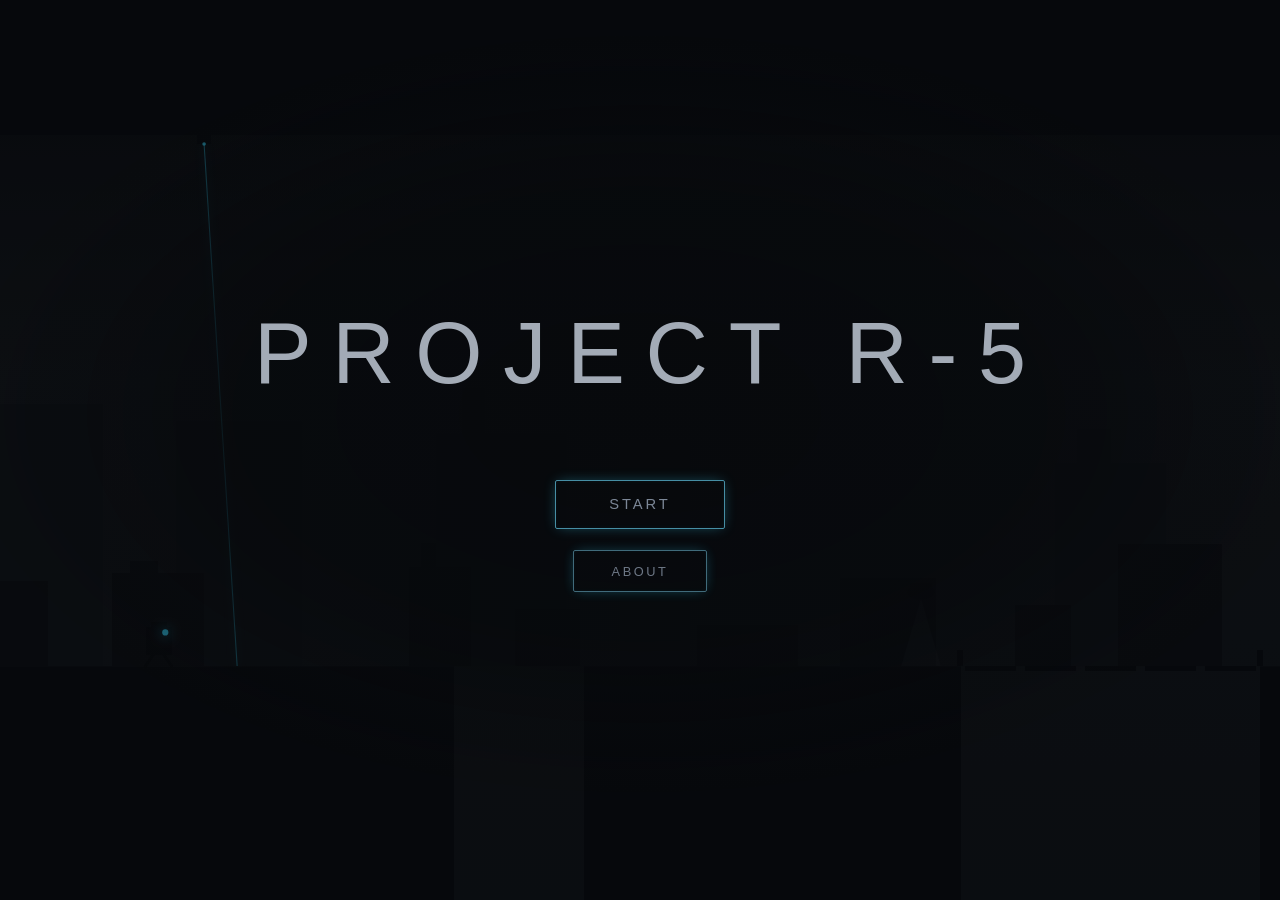
==== web/index.html @ a983e06d "changes" ====
<!doctype html>
<html lang="en">
<head>
<meta charset="utf-8">
<meta name="viewport" content="width=device-width, initial-scale=1">
<meta name="color-scheme" content="dark">
<title>PROJECT R-5</title>
<link rel="stylesheet" href="assets/base.css">
<link rel="stylesheet" href="assets/start.css">
</head>
<body>

<!-- Atmosphere only. It sits behind everything and never takes a click. -->
<canvas id="scene" aria-hidden="true"></canvas>

<main class="stage">
  <h1 class="title">Project R-5</h1>
  <div class="actions">
    <button type="button" class="btn btn--start" id="start">Start</button>
    <button type="button" class="btn btn--about" id="about">About</button>
  </div>
</main>

<script src="assets/start.js"></script>
</body>
</html>
---- web/assets/base.css ----
/* =====================================================================
   PROJECT R-5 — the shared foundation
   =====================================================================

   The palette, the reset, and the primitives every screen uses.  Each
   screen adds one stylesheet of its own on top of this and repeats
   nothing.  The scripts read these same custom properties through
   getComputedStyle, so no colour is written down twice anywhere.

     --base    near-black. The page, and the silhouettes.
     --muted   the one mid-tone: borders, labels, structure.
     --accent  the agent, and laser light. Used sparingly.

   Plus the two semantic colours the level screens need — a goal and a
   hazard have to be told apart at a glance, and no arrangement of the
   three above does that honestly.
   ===================================================================== */

:root {
  --base: #07090C;
  --muted: #7C8797;
  --accent: #38D9FF;

  --goal: #32E875;
  --hazard: #FF3B5C;

  /* Derived, not new: tints and washes of the above. */
  --title: color-mix(in srgb, var(--muted), #FFFFFF 30%);
  --hairline: color-mix(in srgb, var(--muted), var(--base) 38%);
  --hairline-soft: color-mix(in srgb, var(--muted), var(--base) 62%);
  --hairline-faint: color-mix(in srgb, var(--muted), var(--base) 78%);
  --accent-wash: color-mix(in srgb, var(--accent) 8%, transparent);
  --accent-wash-deep: color-mix(in srgb, var(--accent) 14%, transparent);

  /* Grid cell colours, referenced by name from game/config.py so the
     renderer and the legend cannot disagree about them. */
  --cell-floor: color-mix(in srgb, var(--muted), var(--base) 84%);
  --cell-wall: color-mix(in srgb, var(--muted), var(--base) 52%);
  --cell-slippery: color-mix(in srgb, #BFE6F5, var(--base) 62%);
  --cell-hazard: color-mix(in srgb, var(--hazard), var(--base) 58%);
  --cell-start: color-mix(in srgb, var(--muted), var(--base) 64%);
  --cell-goal: color-mix(in srgb, var(--goal), var(--base) 52%);

  --font: -apple-system, BlinkMacSystemFont, "Segoe UI", Roboto,
          "Helvetica Neue", Arial, sans-serif;
  --mono: "SF Mono", "Cascadia Mono", Consolas, "Liberation Mono", monospace;

  --track: 0.2em;
}

* { box-sizing: border-box; }

html, body {
  height: 100%;
  margin: 0;
  overflow: hidden;
}

body {
  background: var(--base);
  color: var(--muted);
  font-family: var(--font);
  -webkit-font-smoothing: antialiased;
}

/* ---- the background animation layer -------------------------------- */

#scene {
  position: fixed;
  inset: 0;
  width: 100%;
  height: 100%;
  opacity: 0.5;
  pointer-events: none;
  z-index: 0;
}

/* ---- buttons ------------------------------------------------------- *
   Ghost by default; hover, active and focus all shift towards the accent
   and change nothing but colour.                                       */

.btn, .nav {
  font-family: inherit;
  font-weight: 400;
  color: var(--muted);
  background-color: transparent;
  border: 1px solid var(--hairline);
  border-radius: 2px;
  cursor: pointer;
  transition: border-color 170ms ease,
              color 170ms ease,
              background-color 170ms ease;
}

.btn {
  font-size: clamp(0.78rem, 1.1vw, 0.92rem);
  letter-spacing: var(--track);
  text-transform: uppercase;
  padding: 1.05em 2.6em;
  text-align: center;
}

.nav {
  width: 2.9rem;
  height: 2.9rem;
  font-size: 1.15rem;
  line-height: 1;
  border-color: var(--hairline-soft);
  display: grid;
  place-items: center;
}

.btn:hover:not(:disabled),
.nav:hover:not(:disabled) {
  color: var(--accent);
  border-color: var(--accent);
  background-color: var(--accent-wash);
}

.btn:active:not(:disabled),
.nav:active:not(:disabled) { background-color: var(--accent-wash-deep); }

/* The default ring is replaced, never simply removed. */
.btn:focus-visible, .nav:focus-visible {
  color: var(--accent);
  border-color: var(--accent);
  background-color: var(--accent-wash);
  outline: 1px solid var(--accent);
  outline-offset: 4px;
}

/* Disabled is the real attribute; this only describes it. */
.btn:disabled, .nav:disabled {
  color: var(--hairline-soft);
  border-color: var(--hairline-faint);
  background-color: transparent;
  cursor: default;
}

/* ---- charts -------------------------------------------------------- *
   Used by every screen that has a sidebar, so they live here rather than
   in one screen's stylesheet. No axes are drawn: the label says what the
   series is, the number says where it is now, and the shape is the point. */

.chart { display: flex; flex-direction: column; gap: 0.25rem; }

.chart-head {
  display: flex;
  align-items: baseline;
  gap: 0.5rem;
  font-size: 0.66rem;
  letter-spacing: 0.08em;
  color: var(--hairline-soft);
}

.chart-latest {
  margin-left: auto;
  font-family: var(--mono);
  font-size: 0.68rem;
  color: var(--accent);
}

.chart-canvas {
  width: 100%;
  display: block;
  background: color-mix(in srgb, var(--base) 86%, var(--muted));
  border: 1px solid var(--hairline-faint);
}

/* ---- a label, used on every screen --------------------------------- */

.label {
  font-size: clamp(0.66rem, 0.9vw, 0.76rem);
  letter-spacing: var(--track);
  text-transform: uppercase;
  color: var(--hairline);
}

@media (prefers-reduced-motion: reduce) {
  .btn, .nav { transition: none; }
}
---- web/assets/start.css ----
/* =====================================================================
   The start screen.

   The palette, the reset and the button primitives come from base.css;
   what is here is only what belongs to this screen.
   ===================================================================== */

:root {
  /* The title's tracking, kept in one place: it also has to be cancelled
     off the right edge so the letters stay optically centred. */
  --title-track: 0.24em;
}

/* ---- the vignette -------------------------------------------------- *
   A pool of base colour under the middle of the screen, so the type holds
   its contrast whatever the animation happens to be doing behind it.     */

body::after {
  content: "";
  position: fixed;
  inset: 0;
  z-index: 1;
  pointer-events: none;
  background: radial-gradient(ellipse 68% 54% at 50% 46%,
              color-mix(in srgb, var(--base) 92%, transparent) 0%,
              color-mix(in srgb, var(--base) 74%, transparent) 46%,
              color-mix(in srgb, var(--base) 0%, transparent) 78%);
}

/* ---- the centred column -------------------------------------------- */

.stage {
  position: relative;
  z-index: 2;
  min-height: 100vh;
  min-height: 100dvh;
  display: flex;
  flex-direction: column;
  align-items: center;
  justify-content: center;
  gap: clamp(3.5rem, 9vh, 7rem);
  padding: 2rem;
}

.title {
  margin: 0 calc(var(--title-track) * -1) 0 0;
  font-size: clamp(2.1rem, 7.4vw, 5.4rem);
  font-weight: 200;
  letter-spacing: var(--title-track);
  text-transform: uppercase;
  text-align: center;
  line-height: 1.05;
  color: var(--muted);
  color: var(--title);
}

.actions {
  display: flex;
  flex-direction: column;
  align-items: center;
  gap: clamp(1rem, 2.4vh, 1.6rem);
}

/* START is the visual priority; ABOUT sits behind it, but only just. */
.btn--start {
  font-size: clamp(0.8rem, 1.15vw, 0.95rem);
  padding: 1.05em 3.6em;
}

.btn--about {
  font-size: clamp(0.72rem, 1vw, 0.84rem);
  padding: 0.95em 2.9em;
}

/* ---- the buttons glow ---------------------------------------------- *
   base.css gives every button a hairline border that lights up on hover.
   That is right everywhere else, but on this screen the buttons are the
   only interactive thing on a field that is itself moving, and an unlit
   hairline is lost in it. So here the border is lit from the start and
   breathes; hover and focus only push it further, and the transition to
   that is base.css's, unchanged.

   The glow is written into the keyframes as well as the rule, because an
   animation replaces the static value while it runs — and the static one
   still has to be right when the animation is switched off below.       */

.actions .btn {
  border-color: color-mix(in srgb, var(--accent) 42%, var(--hairline));
  box-shadow: 0 0 14px -3px color-mix(in srgb, var(--accent) 40%, transparent),
              inset 0 0 12px -8px color-mix(in srgb, var(--accent) 30%, transparent);
  animation: breathe 4.8s ease-in-out infinite;
}

.actions .btn:hover:not(:disabled),
.actions .btn:focus-visible {
  border-color: var(--accent);
  box-shadow: 0 0 22px -2px color-mix(in srgb, var(--accent) 62%, transparent),
              inset 0 0 18px -8px color-mix(in srgb, var(--accent) 46%, transparent);
  /* Held bright rather than pulsing while it is being pointed at. */
  animation: none;
}

/* ABOUT keeps its lower standing: the same glow, dimmer, and out of phase
   so the pair does not throb in unison. */
.actions .btn--about {
  border-color: color-mix(in srgb, var(--accent) 26%, var(--hairline));
  animation-delay: -2.4s;
  opacity: 0.88;
}

@keyframes breathe {
  0%, 100% {
    box-shadow: 0 0 12px -4px color-mix(in srgb, var(--accent) 32%, transparent),
                inset 0 0 12px -9px color-mix(in srgb, var(--accent) 24%, transparent);
  }
  50% {
    box-shadow: 0 0 20px -2px color-mix(in srgb, var(--accent) 52%, transparent),
                inset 0 0 16px -8px color-mix(in srgb, var(--accent) 38%, transparent);
  }
}

/* Still lit, just no longer breathing. */
@media (prefers-reduced-motion: reduce) {
  .actions .btn { animation: none; }
}
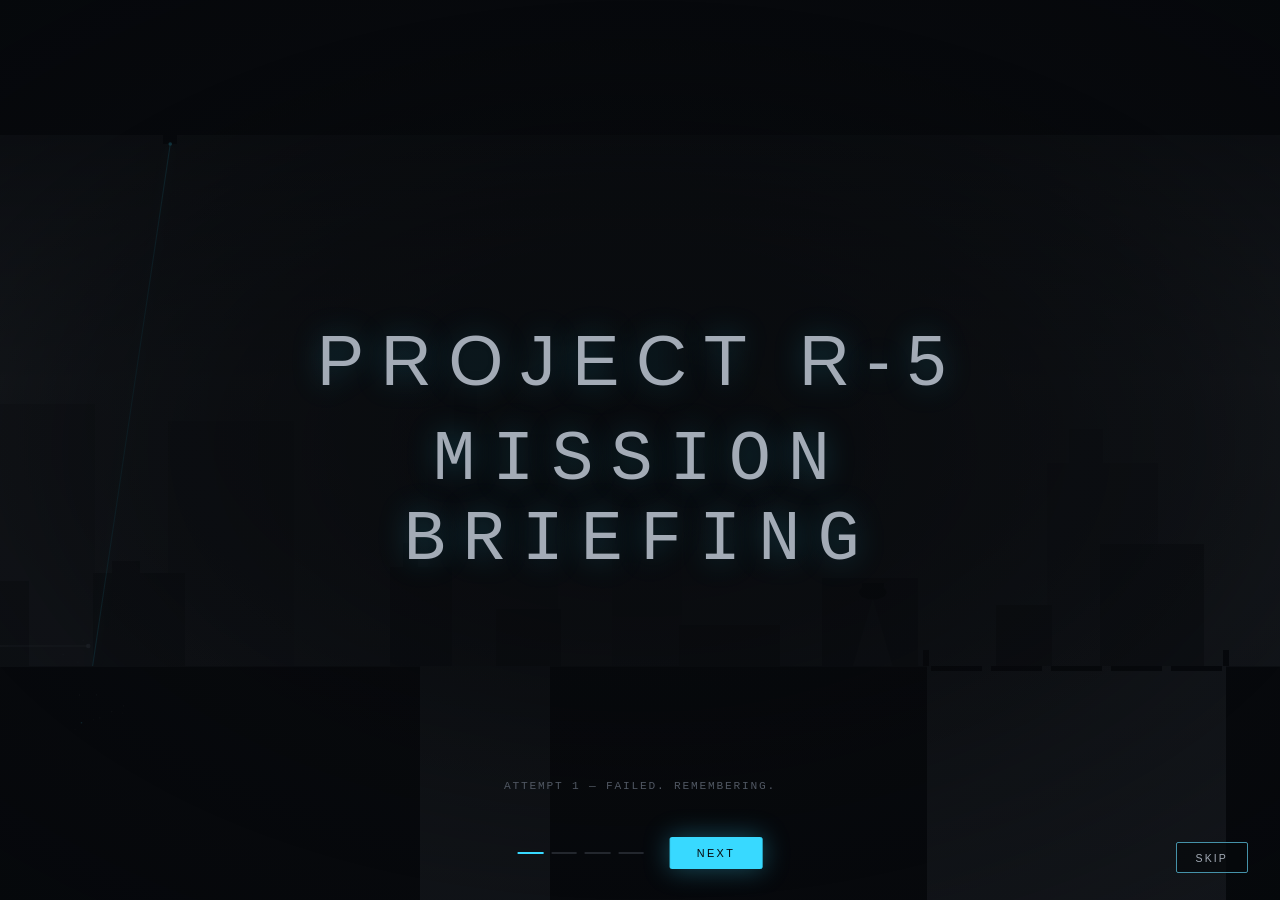
==== commit 44184e91: "Restore Room 2 to spec, add its slippery cells, rebuild the presentation layer COMPLIANCE Room 2 had" ====
--- a/web/index.html
+++ b/web/index.html
@@ -7,20 +7,101 @@
 <title>PROJECT R-5</title>
 <link rel="stylesheet" href="assets/base.css">
 <link rel="stylesheet" href="assets/start.css">
+<link rel="stylesheet" href="assets/intro.css">
+<link rel="stylesheet" href="assets/about.css">
 </head>
 <body>
 
-<!-- Atmosphere only. It sits behind everything and never takes a click. -->
+<!-- Atmosphere only. It sits behind everything and never takes a click.
+     The robot on it fails at a hazard, gets one hazard further on the next
+     attempt, and finally runs clean — which is the premise, animated. The
+     cinematic below captions it so that reads as learning. -->
 <canvas id="scene" aria-hidden="true"></canvas>
 
+<!--
+  The opening cinematic. Plays once per session and ends by itself after
+  about eleven seconds; the Skip button, any key or a click ends it at once.
+
+  The caption and the Skip button live INSIDE this section on purpose. They
+  were siblings of it, so hiding the section left both of them on screen — a
+  stray "Skip" floating over the main menu for the rest of the visit. Inside
+  it, they go when it goes.
+
+  `hidden` here and visible only once `intro.js` has decided to play: if the
+  script never loads, this stays hidden and the menu below is untouched.
+-->
+<section class="intro" id="intro" hidden aria-label="Opening sequence">
+  <div id="intro-cards"></div>
+  <p id="intro-caption" aria-hidden="true"></p>
+  <!-- The briefing is player-paced: NEXT (or SPACE, ENTER, or a click) moves
+       on, and nothing moves on by itself. The dots say how much is left, so
+       "how long is this" has an answer on screen. -->
+  <div class="intro-foot">
+    <div id="intro-dots" aria-hidden="true"></div>
+    <button type="button" class="btn btn--next" id="intro-next">Next</button>
+  </div>
+  <button type="button" class="btn" id="intro-skip">Skip</button>
+</section>
+
+<!-- The main menu. Visible by default and never hidden by anything except the
+     cinematic while it is actually running — see the note in `intro.css`. -->
 <main class="stage">
   <h1 class="title">Project R-5</h1>
   <div class="actions">
-    <button type="button" class="btn btn--start" id="start">Start</button>
+    <button type="button" class="btn btn--start" id="start">Play</button>
     <button type="button" class="btn btn--about" id="about">About</button>
   </div>
 </main>
 
+<!-- ABOUT: six slides — the premise, then one per sector. Built entirely by
+     `about.js`; the markup is only the frame and the transport. -->
+<section class="about" id="about-panel" hidden
+         role="dialog" aria-modal="true" aria-label="About Project R-5">
+  <div id="about-track"></div>
+  <footer class="about-foot">
+    <button type="button" class="btn" id="about-back">Back</button>
+    <div id="about-dots" role="tablist" aria-label="Slides"></div>
+    <button type="button" class="btn" id="about-next">Next</button>
+    <button type="button" class="btn" id="about-close">Close</button>
+  </footer>
+</section>
+
 <script src="assets/start.js"></script>
+<script src="assets/intro.js"></script>
+<!-- The looping sector previews. Loaded before about.js, which asks for
+     them by name; a failure here costs the pictures and not the words. -->
+<script src="assets/about-preview.js"></script>
+<script src="assets/about.js"></script>
+<script>
+  /* Both overlays are mounted after the scene, because the cinematic reads
+     `window.StartScene` for its caption and the About button asks
+     `window.About` to open. Neither owns any simulation state.
+
+     GUARDED, EACH SEPARATELY, AND THE MENU IS NEVER LEFT BEHIND
+     These two lines used to be bare. A throw in either — a script that failed
+     to load, a stale cache — stopped the other from running and left the main
+     menu invisible, because the menu was hidden by default at the time. It is
+     no longer hidden by default, and on top of that: the two are mounted
+     independently, so ABOUT failing cannot stop the cinematic and the
+     cinematic failing cannot stop ABOUT, and `finally` clears the class that
+     hides the menu whatever happened. */
+  try {
+    window.About.attach(document.getElementById('about-panel'));
+  } catch (problem) {
+    // ABOUT is unavailable; the menu and PLAY are not affected.
+  }
+  try {
+    window.Intro.mount(document.getElementById('intro')).play();
+  } catch (problem) {
+    const intro = document.getElementById('intro');
+    if (intro) intro.hidden = true;
+  } finally {
+    // Belt and braces: whatever happened above, the menu is usable.
+    if (!document.getElementById('intro')
+        || document.getElementById('intro').hidden) {
+      document.body.classList.remove('is-introducing');
+    }
+  }
+</script>
 </body>
 </html>
--- a/web/assets/base.css
+++ b/web/assets/base.css
@@ -23,6 +23,11 @@
 
   --goal: #32E875;
   --hazard: #FF3B5C;
+  /* Amber: the middle of the three sensor states in room 5 — something is
+     in range but not yet a collision risk. The palette had no step between
+     "clear" and "fatal", and a sensor that jumped straight from cyan to red
+     could not show a hazard being noticed and avoided. */
+  --warn: #FFB020;
 
   /* Derived, not new: tints and washes of the above. */
   --title: color-mix(in srgb, var(--muted), #FFFFFF 30%);
@@ -40,6 +45,9 @@
   --cell-hazard: color-mix(in srgb, var(--hazard), var(--base) 58%);
   --cell-start: color-mix(in srgb, var(--muted), var(--base) 64%);
   --cell-goal: color-mix(in srgb, var(--goal), var(--base) 52%);
+  /* A generator that is not running yet: plain white, so it reads as inert
+     rather than as one more coloured thing with a meaning to remember. */
+  --generator-off: #E9EFF6;
 
   --font: -apple-system, BlinkMacSystemFont, "Segoe UI", Roboto,
           "Helvetica Neue", Arial, sans-serif;
@@ -167,6 +175,33 @@
   border: 1px solid var(--hairline-faint);
 }
 
+/* The key under a chart that draws more than one line. Only room 5's
+   train / validation / unseen-test comparison has one so far. */
+
+.chart-key {
+  display: flex;
+  flex-wrap: wrap;
+  gap: 0.1rem 0.7rem;
+  list-style: none;
+  margin: 0;
+  padding: 0;
+  font-size: 0.62rem;
+  letter-spacing: 0.06em;
+  color: var(--hairline-soft);
+}
+
+.chart-key li { display: flex; align-items: center; gap: 0.3rem; }
+
+.chart-key-swatch {
+  width: 0.66rem;
+  height: 2px;
+  background: var(--muted);
+}
+
+.chart-key-swatch[data-tone="accent"] { background: var(--accent); }
+.chart-key-swatch[data-tone="warn"] { background: var(--warn); }
+.chart-key-swatch[data-tone="goal"] { background: var(--goal); }
+
 /* ---- a label, used on every screen --------------------------------- */
 
 .label {
--- a/web/assets/start.css
+++ b/web/assets/start.css
@@ -13,7 +13,14 @@
 
 /* ---- the vignette -------------------------------------------------- *
    A pool of base colour under the middle of the screen, so the type holds
-   its contrast whatever the animation happens to be doing behind it.     */
+   its contrast whatever the animation happens to be doing behind it.
+
+   It has to stay thin. The ellipse covers the band the robot runs in, not
+   just the band the type sits in, so at the 92% it used to open on it was
+   hiding the animation it was supposed to be sitting over. The type only
+   ever needed enough to separate --title from the backdrop behind it, and
+   --title is muted lifted 30% towards white — a long way above the lit
+   backdrop already. These values leave that margin intact.               */
 
 body::after {
   content: "";
@@ -22,8 +29,8 @@
   z-index: 1;
   pointer-events: none;
   background: radial-gradient(ellipse 68% 54% at 50% 46%,
-              color-mix(in srgb, var(--base) 92%, transparent) 0%,
-              color-mix(in srgb, var(--base) 74%, transparent) 46%,
+              color-mix(in srgb, var(--base) 60%, transparent) 0%,
+              color-mix(in srgb, var(--base) 38%, transparent) 46%,
               color-mix(in srgb, var(--base) 0%, transparent) 78%);
 }
 
--- a/web/assets/intro.css
+++ b/web/assets/intro.css
@@ -0,0 +1,258 @@
+/* =====================================================================
+   The opening cinematic, and the reveal of the title behind it.
+
+   Same palette, same thin uppercase type, same hairlines as everywhere
+   else. Nothing here introduces a colour: --title, --accent, --hazard and
+   --muted do all of it.
+   ===================================================================== */
+
+/* ---- the menu is visible by default -------------------------------- *
+   THIS IS WRITTEN THE ONLY SAFE WAY ROUND, AND IT WAS NOT BEFORE.
+
+   It used to be `.stage { opacity: 0 }` with a `.is-revealed` class added by
+   the cinematic when it finished. That makes the main menu invisible until
+   JavaScript says otherwise — so anything at all going wrong on the way (a
+   script failing to load, a throw in an unrelated module, a slow network) left
+   PLAY and ABOUT permanently invisible with no way out. The menu is not part
+   of the cinematic and must never depend on it.
+
+   So the default is visible, and the cinematic *hides* it for as long as it is
+   actually running by putting a class on the body. No JavaScript, a broken
+   script, a thrown error, a stale cache: in every one of those cases the menu
+   is simply there.                                                          */
+
+.stage { transition: opacity 700ms ease; }
+
+body.is-introducing .stage {
+  opacity: 0;
+  /* Not clickable while it is invisible, so a click during the cinematic
+     cannot land on a button the player cannot see. */
+  pointer-events: none;
+}
+
+@media (prefers-reduced-motion: reduce) {
+  .stage { transition: none; }
+}
+
+/* ---- leaving for the chamber select -------------------------------- *
+   A fade rather than a cut, so the first sector is arrived at rather than
+   jumped to.                                                          */
+
+body { transition: opacity 600ms ease; }
+body.is-leaving { opacity: 0; }
+
+/* ---- the cinematic ------------------------------------------------- */
+
+.intro {
+  position: fixed;
+  inset: 0;
+  z-index: 30;
+  display: grid;
+  place-items: center;
+  /* Takes clicks, because clicking anywhere skips. */
+  cursor: pointer;
+  opacity: 0;
+  transition: opacity 700ms ease;
+  /* Darker than the start screen's own vignette: the type is small and
+     there is a robot running about behind it. */
+  background: radial-gradient(ellipse 80% 70% at 50% 50%,
+              color-mix(in srgb, var(--base) 82%, transparent) 0%,
+              color-mix(in srgb, var(--base) 62%, transparent) 55%,
+              color-mix(in srgb, var(--base) 30%, transparent) 100%);
+}
+
+.intro.is-open { opacity: 1; }
+.intro[hidden] { display: none; }
+
+/* Every slide is stacked in the same place and cross-faded, so one dissolves
+   into the next instead of the screen going blank between them.
+
+   WHICH SLIDE IS SHOWING IS A CLASS, NOT A CLOCK
+   These used to have their opacity written every animation frame from a
+   timeline. The player sets the pace now, so a slide is either the current
+   one or it is not, and CSS does the fade. */
+#intro-cards {
+  position: relative;
+  display: grid;
+  place-items: center;
+  width: min(46rem, 88vw);
+  min-height: 11rem;
+}
+
+.intro-card {
+  grid-area: 1 / 1;
+  margin: 0;
+  text-align: center;
+  opacity: 0;
+  /* Not clickable while faded out, or the stack would swallow the click that
+     is meant to advance the briefing. */
+  pointer-events: none;
+  /* A slide arrives from very slightly below: enough to read as a change of
+     page, not enough to be a movement. */
+  transform: translateY(0.5rem);
+  transition: opacity 420ms ease, transform 420ms ease;
+  display: flex;
+  flex-direction: column;
+  gap: 0.55rem;
+}
+
+.intro-card.is-shown {
+  opacity: 1;
+  transform: none;
+}
+
+/* Reduced motion, and no-JS-transitions safety: a shown slide is shown. */
+.intro.is-still .intro-card { transition: none; transform: none; }
+
+.intro-card p { margin: 0; }
+
+/* PROJECT R-5, at the start screen's own title weight and tracking. */
+.intro-card.is-title p {
+  font-size: clamp(1.9rem, 6.6vw, 4.4rem);
+  font-weight: 200;
+  letter-spacing: 0.24em;
+  text-transform: uppercase;
+  color: var(--title);
+  text-shadow: 0 0 30px color-mix(in srgb, var(--accent) 26%, transparent);
+}
+
+/* The narration. The first line of a slide carries it; anything after is
+   supporting, so it steps down rather than repeating the same weight. */
+.intro-card.is-line p {
+  font-size: clamp(0.9rem, 2.2vw, 1.4rem);
+  font-weight: 200;
+  letter-spacing: 0.06em;
+  line-height: 1.55;
+  color: var(--title);
+}
+
+.intro-card.is-line p:first-child {
+  font-family: var(--mono);
+  font-size: clamp(0.68rem, 1.5vw, 0.86rem);
+  letter-spacing: 0.3em;
+  text-transform: uppercase;
+  color: var(--accent);
+  margin-bottom: 0.4rem;
+}
+
+/* The last slide, which hands over to the menu. */
+.intro-card.is-close p {
+  font-size: clamp(0.95rem, 2.4vw, 1.5rem);
+  font-weight: 200;
+  letter-spacing: 0.06em;
+  line-height: 1.55;
+  color: var(--title);
+}
+
+/* "Mission Briefing", "Press PLAY": the small stamped line under a slide. */
+.intro-sub {
+  font-family: var(--mono);
+  font-size: clamp(0.6rem, 1.1vw, 0.74rem);
+  letter-spacing: 0.34em;
+  text-transform: uppercase;
+  color: var(--hairline);
+  margin-top: 0.7rem !important;
+}
+
+.intro-card.is-close .intro-sub {
+  color: var(--accent);
+  text-shadow: 0 0 20px color-mix(in srgb, var(--accent) 40%, transparent);
+}
+
+/* ---- the footer: how far through, and how to go on ----------------- */
+
+.intro-foot {
+  position: fixed;
+  left: 50%;
+  bottom: clamp(1.1rem, 3.4vh, 2.2rem);
+  transform: translateX(-50%);
+  z-index: 31;
+  display: flex;
+  align-items: center;
+  gap: clamp(0.9rem, 3vw, 1.6rem);
+}
+
+#intro-dots {
+  display: flex;
+  gap: 0.5rem;
+}
+
+.intro-dot {
+  width: 1.6rem;
+  height: 2px;
+  background: var(--hairline);
+  opacity: 0.4;
+  transition: opacity 300ms ease, background-color 300ms ease;
+}
+
+.intro-dot.is-on {
+  background: var(--accent);
+  opacity: 1;
+}
+
+/* NEXT is the one control the briefing is built around, so it is the lit
+   one — Skip stays a hairline ghost in the corner. */
+#intro-next {
+  font-size: 0.68rem;
+  letter-spacing: 0.22em;
+  padding: 0.85em 2.4em;
+  color: var(--base);
+  background: var(--accent);
+  border-color: var(--accent);
+  box-shadow: 0 0 26px color-mix(in srgb, var(--accent) 34%, transparent);
+}
+
+#intro-next:hover, #intro-next:focus-visible {
+  background: var(--title);
+  border-color: var(--title);
+  box-shadow: 0 0 34px color-mix(in srgb, var(--accent) 52%, transparent);
+}
+
+@media (prefers-reduced-motion: reduce) {
+  .intro { transition: none; }
+  .intro-dot { transition: none; }
+}
+
+/* ---- the caption over the animation -------------------------------- *
+   What the robot behind the text is actually doing, read from the scene
+   itself. This is what turns a robot dying repeatedly into a robot
+   learning — see `Intro.caption`.                                      */
+
+#intro-caption {
+  position: fixed;   /* to the viewport, though it now lives inside .intro */
+  left: 50%;
+  bottom: clamp(4.5rem, 12vh, 7rem);
+  transform: translateX(-50%);
+  margin: 0;
+  font-family: var(--mono);
+  font-size: clamp(0.58rem, 1vw, 0.7rem);
+  letter-spacing: 0.16em;
+  text-transform: uppercase;
+  color: var(--hairline);
+  white-space: nowrap;
+}
+
+/* ---- skip ---------------------------------------------------------- */
+
+#intro-skip {
+  position: fixed;
+  right: clamp(1rem, 3vw, 2rem);
+  bottom: clamp(1rem, 3vh, 2rem);
+  font-size: 0.66rem;
+  letter-spacing: 0.2em;
+  padding: 0.8em 1.8em;
+  /* Above the overlay's own click-to-skip, so it is a button rather than a
+     coincidence. */
+  z-index: 31;
+  /* Lit rather than a ghost hairline. It was --muted on a dark moving
+     background at 0.62rem, which is easy to miss entirely — and the one
+     control that must never be missed is the one that ends the cinematic. */
+  color: var(--title);
+  border-color: color-mix(in srgb, var(--accent) 45%, var(--hairline));
+  background: color-mix(in srgb, var(--base) 70%, transparent);
+}
+
+#intro-skip:hover, #intro-skip:focus-visible {
+  color: var(--accent);
+  border-color: var(--accent);
+}
--- a/web/assets/about.css
+++ b/web/assets/about.css
@@ -0,0 +1,348 @@
+/* =====================================================================
+   ABOUT — the slide presentation.
+
+   The project's sidebar language, laid out as slides: the same small caps
+   headings, the same hairlines, the same mono face for machine facts. No
+   colour is introduced; --accent, --goal, --title and --muted do all of it.
+   ===================================================================== */
+
+.about {
+  position: fixed;
+  inset: 0;
+  z-index: 50;
+  display: flex;
+  flex-direction: column;
+  background: var(--base);
+  opacity: 0;
+  transition: opacity 400ms ease;
+}
+
+.about.is-open { opacity: 1; }
+.about[hidden] { display: none; }
+
+/* ---- the laboratory, out of focus, behind everything ---------------- *
+   The panel used to sit on flat black, which made it a document on a
+   screen rather than a briefing inside the building.  This is the room
+   behind the glass: a structural grid and a few equipment glows, blurred
+   far enough that it is atmosphere and never competes with the type.
+
+   Drawn entirely with gradients — no image is loaded, and no colour is
+   introduced that is not already in the palette.                       */
+
+.about::before {
+  content: "";
+  position: absolute;
+  inset: -10%;             /* over-sized, so the blur has no visible edge */
+  pointer-events: none;
+  opacity: 0.9;
+  filter: blur(14px);
+  background:
+    /* equipment glows */
+    radial-gradient(circle 26rem at 12% 22%,
+      color-mix(in srgb, var(--accent) 34%, transparent) 0%, transparent 62%),
+    radial-gradient(circle 20rem at 88% 72%,
+      color-mix(in srgb, var(--accent) 26%, transparent) 0%, transparent 60%),
+    radial-gradient(circle 16rem at 68% 12%,
+      color-mix(in srgb, var(--warn) 16%, transparent) 0%, transparent 60%),
+    /* the structural grid of the room */
+    repeating-linear-gradient(90deg,
+      color-mix(in srgb, var(--muted) 30%, transparent) 0 2px,
+      transparent 2px 5.5rem),
+    repeating-linear-gradient(0deg,
+      color-mix(in srgb, var(--muted) 22%, transparent) 0 2px,
+      transparent 2px 5.5rem);
+}
+
+/* A vignette on top of it, so the centre of the panel stays the darkest
+   part of the screen and the text keeps its contrast. */
+.about::after {
+  content: "";
+  position: absolute;
+  inset: 0;
+  pointer-events: none;
+  background: radial-gradient(ellipse 74% 62% at 50% 50%,
+              color-mix(in srgb, var(--base) 84%, transparent) 0%,
+              color-mix(in srgb, var(--base) 52%, transparent) 62%,
+              color-mix(in srgb, var(--base) 12%, transparent) 100%);
+}
+
+/* ---- the slides ---------------------------------------------------- *
+   All six are stacked in one grid area and swapped by opacity, so moving
+   between them costs no layout and each keeps its own scroll position.  */
+
+#about-track {
+  position: relative;
+  z-index: 1;               /* above the blurred laboratory behind it */
+  flex: 1;
+  display: grid;
+  min-height: 0;
+  padding: clamp(1.5rem, 5vh, 3rem) clamp(1.2rem, 5vw, 3rem) 0;
+}
+
+.about-slide {
+  grid-area: 1 / 1;
+  width: min(62rem, 100%);
+  margin: 0 auto;
+  overflow-y: auto;
+  overscroll-behavior: contain;
+  opacity: 0;
+  pointer-events: none;
+  /* Arrives from the right and settles: a slide being dealt, not a
+     cross-fade in place. Only transform and opacity animate, so this is
+     compositor work and never causes layout. */
+  transform: translateX(1.6rem);
+  transition: opacity 340ms ease, transform 340ms cubic-bezier(.2,.7,.3,1);
+}
+
+.about-slide.is-current {
+  opacity: 1;
+  pointer-events: auto;
+  transform: none;
+}
+
+.about-head { margin-bottom: clamp(1rem, 3vh, 1.8rem); }
+
+.about-sector {
+  margin: 0 0 0.5rem;
+  font-size: 0.64rem;
+  letter-spacing: 0.34em;
+  text-transform: uppercase;
+  color: var(--hairline);
+}
+
+.about-title {
+  margin: 0;
+  font-size: clamp(1.3rem, 3.6vw, 2.3rem);
+  font-weight: 200;
+  letter-spacing: 0.12em;
+  text-transform: uppercase;
+  color: var(--title);
+}
+
+.about-number {
+  margin: 0.5rem 0 0;
+  font-family: var(--mono);
+  font-size: 0.64rem;
+  letter-spacing: 0.16em;
+  color: var(--hairline-soft);
+}
+
+.about-body {
+  display: flex;
+  flex-direction: column;
+  gap: clamp(0.9rem, 2.4vh, 1.5rem);
+  padding-bottom: 2rem;
+}
+
+.about-body p {
+  margin: 0;
+  font-size: clamp(0.76rem, 1.1vw, 0.9rem);
+  line-height: 1.7;
+  color: var(--muted);
+}
+
+/* ---- the looping preview ------------------------------------------- *
+   A holographic plate: a lit hairline edge, a faint inner glow, and the
+   canvas the demonstration is drawn on.  See `about-preview.js` — nothing
+   in it touches the environment.                                       */
+
+.about-figure {
+  margin: 0;
+  position: relative;
+  border: 1px solid color-mix(in srgb, var(--accent) 30%, var(--hairline));
+  border-radius: 3px;
+  padding: 0.75rem 0.75rem 0.85rem;
+  background:
+    linear-gradient(180deg,
+      color-mix(in srgb, var(--accent) 6%, transparent) 0%,
+      transparent 45%),
+    color-mix(in srgb, var(--base) 82%, transparent);
+  box-shadow:
+    0 0 0 1px color-mix(in srgb, var(--accent) 7%, transparent),
+    0 0 34px color-mix(in srgb, var(--accent) 12%, transparent),
+    inset 0 0 26px color-mix(in srgb, var(--accent) 5%, transparent);
+  backdrop-filter: blur(3px);
+}
+
+/* The scan line across the top edge, which is what makes it read as a
+   projection rather than a picture frame. */
+.about-figure::before {
+  content: "";
+  position: absolute;
+  left: 12%;
+  right: 12%;
+  top: -1px;
+  height: 1px;
+  background: linear-gradient(90deg, transparent,
+              var(--accent) 50%, transparent);
+  opacity: 0.75;
+}
+
+.about-canvas {
+  display: block;
+  width: 100%;
+  height: clamp(8rem, 22vh, 11rem);
+  border-radius: 2px;
+}
+
+/* The stage of the loop, in the machine face — it changes as the preview
+   reaches each beat, so the words and the picture always agree. */
+.about-beat {
+  margin: 0.55rem 0 0;
+  font-family: var(--mono);
+  font-size: 0.62rem;
+  letter-spacing: 0.18em;
+  text-transform: uppercase;
+  color: var(--accent);
+  text-align: center;
+  min-height: 1em;
+}
+
+/* "Watch for": the one line about the live room, under its illustration. */
+.about-watch {
+  margin: 0.7rem 0 0 !important;
+  padding-top: 0.7rem;
+  border-top: 1px solid var(--hairline-faint);
+  font-size: 0.72rem !important;
+  line-height: 1.6 !important;
+  color: var(--hairline-soft) !important;
+}
+
+.about-watch-label {
+  display: block;
+  font-size: 0.56rem;
+  letter-spacing: 0.22em;
+  text-transform: uppercase;
+  color: var(--hairline);
+  margin-bottom: 0.3rem;
+}
+
+/* ---- the five headings --------------------------------------------- *
+   Beside the preview on a wide screen, under it on a narrow one.       */
+
+.about-columns {
+  display: grid;
+  gap: clamp(0.9rem, 2.2vh, 1.3rem);
+}
+
+@media (min-width: 60rem) {
+  .about-body--room {
+    display: grid;
+    grid-template-columns: minmax(0, 20rem) minmax(0, 1fr);
+    align-items: start;
+    gap: clamp(1.2rem, 3vw, 2rem);
+  }
+  /* The preview stays put while the reader works down the headings. */
+  .about-figure { position: sticky; top: 0; }
+}
+
+/* ---- the method, given its own plate ------------------------------- *
+   It is what the sector exists to demonstrate, so it is not buried in a
+   paragraph.                                                          */
+
+.about-method {
+  border: 1px solid color-mix(in srgb, var(--accent) 32%, var(--hairline));
+  border-radius: 2px;
+  background: var(--accent-wash);
+  padding: 0.9rem 1.1rem;
+  box-shadow: inset 0 0 22px color-mix(in srgb, var(--accent) 8%, transparent);
+}
+
+.about-method-label {
+  margin: 0 0 0.35rem;
+  font-size: 0.58rem;
+  letter-spacing: 0.24em;
+  text-transform: uppercase;
+  color: var(--hairline);
+}
+
+.about-method-name {
+  margin: 0;
+  font-size: clamp(1rem, 2.2vw, 1.35rem) !important;
+  font-weight: 300;
+  letter-spacing: 0.08em;
+  color: var(--accent) !important;
+}
+
+.about-method-family {
+  margin: 0.3rem 0 0;
+  font-family: var(--mono);
+  font-size: 0.64rem !important;
+  letter-spacing: 0.1em;
+  color: var(--hairline-soft) !important;
+}
+
+/* ---- a labelled block, as in every sidebar ------------------------- */
+
+.about-block {
+  display: flex;
+  flex-direction: column;
+  gap: 0.4rem;
+  border-left: 1px solid color-mix(in srgb, var(--accent) 24%, var(--hairline));
+  padding: 0.15rem 0 0.15rem 0.85rem;
+}
+
+.about-heading {
+  font-size: 0.6rem !important;
+  letter-spacing: 0.2em;
+  text-transform: uppercase;
+  color: var(--hairline) !important;
+}
+
+.about-block ul {
+  margin: 0;
+  padding-left: 1.1rem;
+  display: flex;
+  flex-direction: column;
+  gap: 0.4rem;
+}
+
+.about-block li {
+  font-size: clamp(0.74rem, 1.05vw, 0.86rem);
+  line-height: 1.65;
+  color: var(--muted);
+}
+
+/* ---- the transport ------------------------------------------------- */
+
+.about-foot {
+  position: relative;
+  z-index: 1;
+  display: flex;
+  align-items: center;
+  gap: clamp(0.6rem, 2vw, 1.2rem);
+  padding: clamp(0.8rem, 2vh, 1.2rem) clamp(1.2rem, 5vw, 3rem);
+  border-top: 1px solid var(--hairline-faint);
+}
+
+#about-dots {
+  display: flex;
+  gap: 0.4rem;
+  margin: 0 auto;
+}
+
+/* One pip per slide: a hairline that lights up for the one being read. */
+.about-pip {
+  width: 1.6rem;
+  height: 2px;
+  padding: 0;
+  border: 0;
+  border-radius: 1px;
+  background: var(--hairline-faint);
+  cursor: pointer;
+  transition: background-color 200ms ease;
+}
+
+.about-pip:hover { background: color-mix(in srgb, var(--accent) 60%, transparent); }
+.about-pip[aria-current="true"] { background: var(--accent); }
+.about-pip:focus-visible { outline: 1px solid var(--accent); outline-offset: 3px; }
+
+.about-foot .btn {
+  font-size: 0.64rem;
+  padding: 0.8em 1.6em;
+}
+
+@media (prefers-reduced-motion: reduce) {
+  .about, .about-slide { transition: none; }
+  .about-slide { transform: none; }
+}
